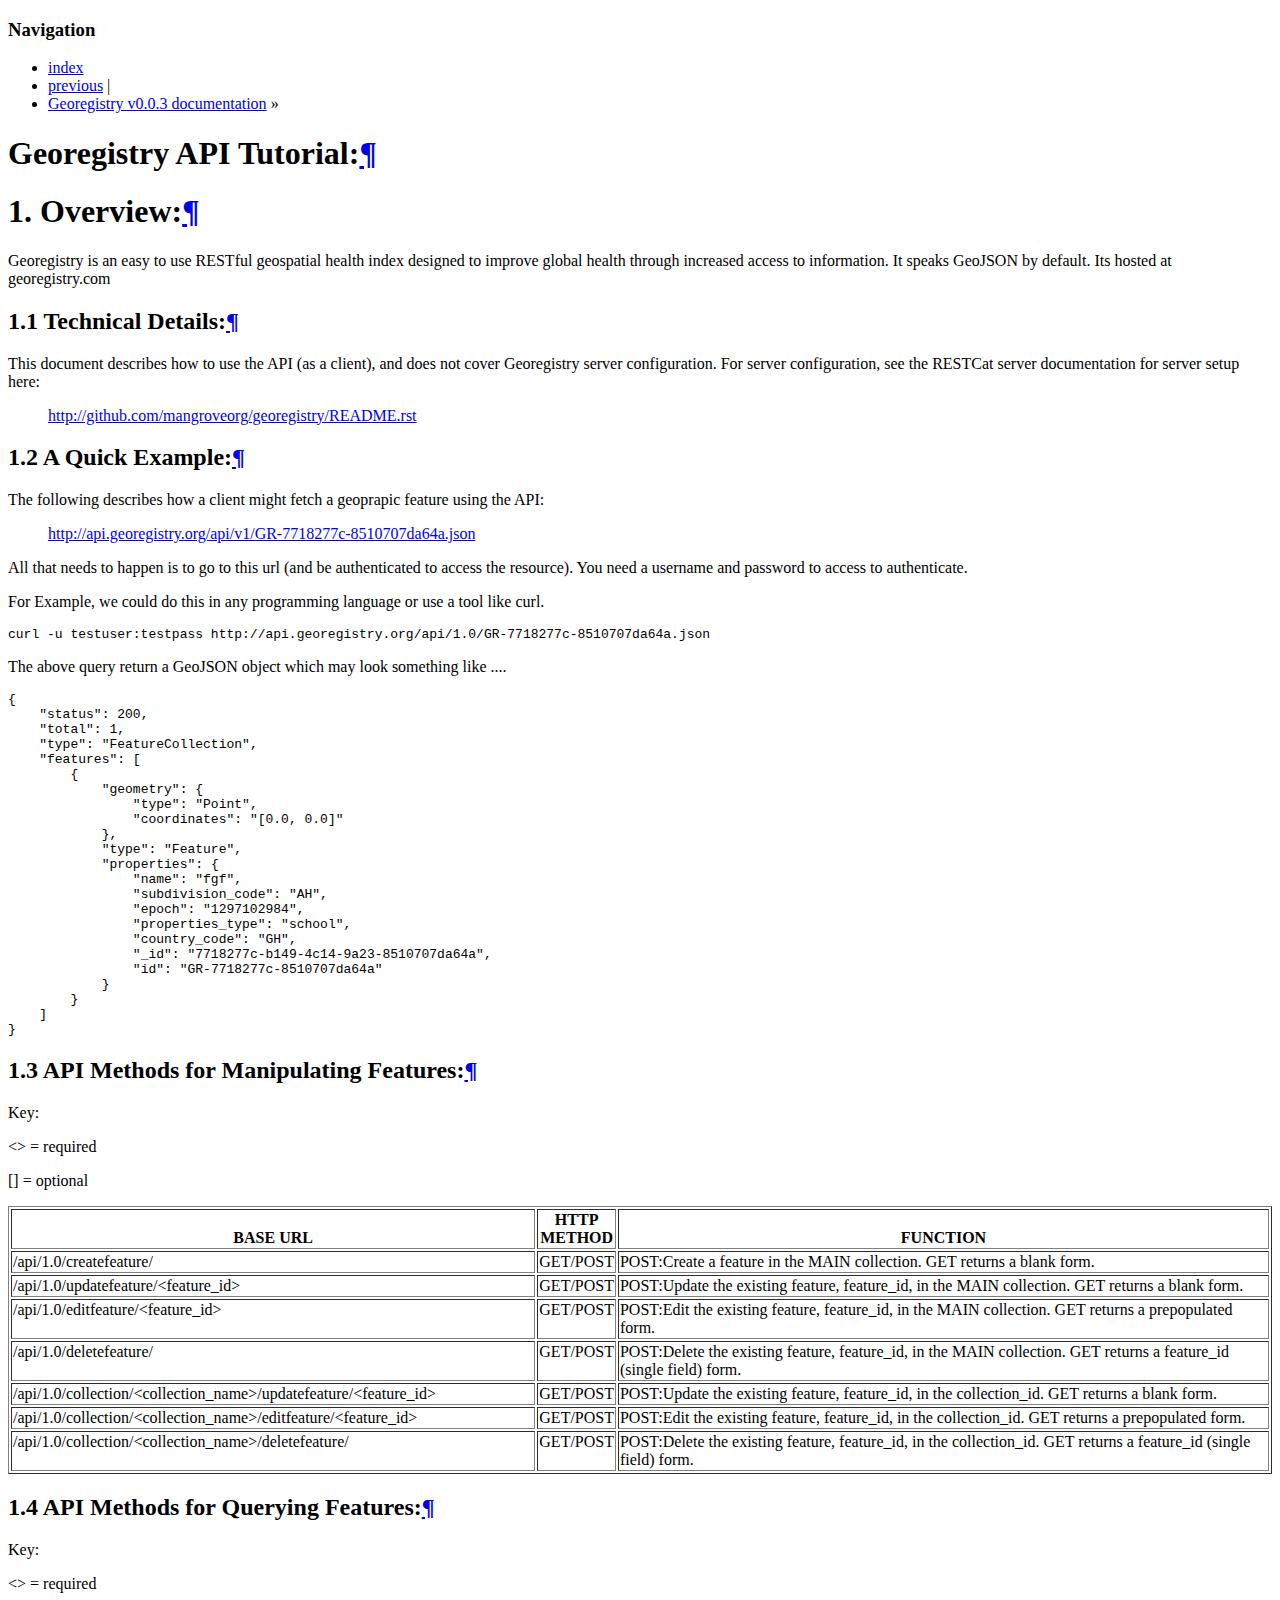
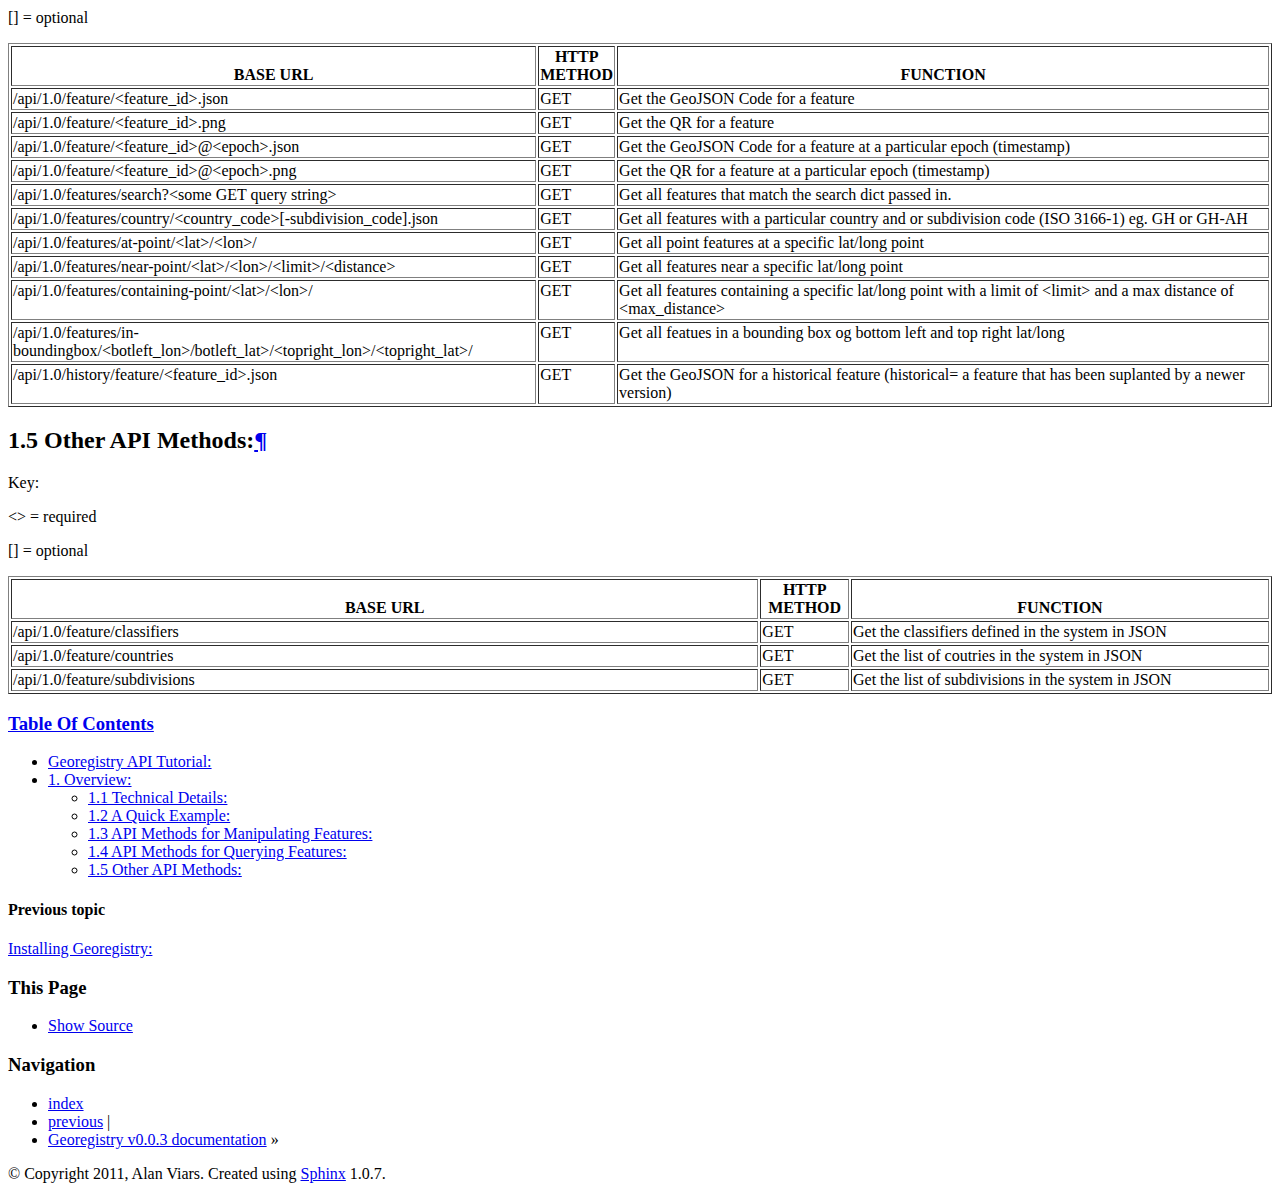
==== docs/_build/html/api-reference.html @ 960ded16 "Updated documentaion to include new API methods" ====
<!DOCTYPE html PUBLIC "-//W3C//DTD XHTML 1.0 Transitional//EN"
  "http://www.w3.org/TR/xhtml1/DTD/xhtml1-transitional.dtd">

<html xmlns="http://www.w3.org/1999/xhtml">
  <head>
    <meta http-equiv="Content-Type" content="text/html; charset=utf-8" />
    
    <title>Georegistry API Tutorial: &mdash; Georegistry v0.0.3 documentation</title>
    <link rel="stylesheet" href="_static/default.css" type="text/css" />
    <link rel="stylesheet" href="_static/pygments.css" type="text/css" />
    <script type="text/javascript">
      var DOCUMENTATION_OPTIONS = {
        URL_ROOT:    '',
        VERSION:     '0.0.3',
        COLLAPSE_INDEX: false,
        FILE_SUFFIX: '.html',
        HAS_SOURCE:  true
      };
    </script>
    <script type="text/javascript" src="_static/jquery.js"></script>
    <script type="text/javascript" src="_static/underscore.js"></script>
    <script type="text/javascript" src="_static/doctools.js"></script>
    <link rel="top" title="Georegistry v0.0.3 documentation" href="index.html" />
    <link rel="prev" title="Installing Georegistry:" href="installation.html" /> 
  </head>
  <body>
    <div class="related">
      <h3>Navigation</h3>
      <ul>
        <li class="right" style="margin-right: 10px">
          <a href="genindex.html" title="General Index"
             accesskey="I">index</a></li>
        <li class="right" >
          <a href="installation.html" title="Installing Georegistry:"
             accesskey="P">previous</a> |</li>
        <li><a href="index.html">Georegistry v0.0.3 documentation</a> &raquo;</li> 
      </ul>
    </div>  

    <div class="document">
      <div class="documentwrapper">
        <div class="bodywrapper">
          <div class="body">
            
  <div class="section" id="georegistry-api-tutorial">
<h1>Georegistry API Tutorial:<a class="headerlink" href="#georegistry-api-tutorial" title="Permalink to this headline">¶</a></h1>
<div class="toctree-wrapper compound">
<ul class="simple">
</ul>
</div>
</div>
<div class="section" id="overview">
<h1>1. Overview:<a class="headerlink" href="#overview" title="Permalink to this headline">¶</a></h1>
<p>Georegistry is an easy to use RESTful geospatial health index designed to
improve global health through increased access to information.  It speaks
GeoJSON by default. Its hosted at georegistry.com</p>
<div class="section" id="technical-details">
<h2>1.1 Technical Details:<a class="headerlink" href="#technical-details" title="Permalink to this headline">¶</a></h2>
<p>This document describes how to use the API (as a client), and does
not cover Georegistry server configuration.  For server configuration, see the
RESTCat server documentation for server setup here:</p>
<blockquote>
<div><a class="reference external" href="http://github.com/mangroveorg/georegistry/README.rst">http://github.com/mangroveorg/georegistry/README.rst</a></div></blockquote>
</div>
<div class="section" id="a-quick-example">
<h2>1.2 A Quick Example:<a class="headerlink" href="#a-quick-example" title="Permalink to this headline">¶</a></h2>
<p>The following describes how a client might fetch a geoprapic feature using the API:</p>
<blockquote>
<div><a class="reference external" href="http://api.georegistry.org/api/v1/GR-7718277c-8510707da64a.json">http://api.georegistry.org/api/v1/GR-7718277c-8510707da64a.json</a></div></blockquote>
<p>All that needs to happen is to go to this url (and be authenticated to access
the resource).  You need a username and password to access to authenticate.</p>
<p>For Example, we could do this in any programming language or use a tool like curl.</p>
<div class="highlight-python"><pre>curl -u testuser:testpass http://api.georegistry.org/api/1.0/GR-7718277c-8510707da64a.json</pre>
</div>
<p>The above query return a GeoJSON object which may look something like ....</p>
<div class="highlight-python"><div class="highlight"><pre><span class="p">{</span>
    <span class="s">&quot;status&quot;</span><span class="p">:</span> <span class="mi">200</span><span class="p">,</span>
    <span class="s">&quot;total&quot;</span><span class="p">:</span> <span class="mi">1</span><span class="p">,</span>
    <span class="s">&quot;type&quot;</span><span class="p">:</span> <span class="s">&quot;FeatureCollection&quot;</span><span class="p">,</span>
    <span class="s">&quot;features&quot;</span><span class="p">:</span> <span class="p">[</span>
        <span class="p">{</span>
            <span class="s">&quot;geometry&quot;</span><span class="p">:</span> <span class="p">{</span>
                <span class="s">&quot;type&quot;</span><span class="p">:</span> <span class="s">&quot;Point&quot;</span><span class="p">,</span>
                <span class="s">&quot;coordinates&quot;</span><span class="p">:</span> <span class="s">&quot;[0.0, 0.0]&quot;</span>
            <span class="p">},</span>
            <span class="s">&quot;type&quot;</span><span class="p">:</span> <span class="s">&quot;Feature&quot;</span><span class="p">,</span>
            <span class="s">&quot;properties&quot;</span><span class="p">:</span> <span class="p">{</span>
                <span class="s">&quot;name&quot;</span><span class="p">:</span> <span class="s">&quot;fgf&quot;</span><span class="p">,</span>
                <span class="s">&quot;subdivision_code&quot;</span><span class="p">:</span> <span class="s">&quot;AH&quot;</span><span class="p">,</span>
                <span class="s">&quot;epoch&quot;</span><span class="p">:</span> <span class="s">&quot;1297102984&quot;</span><span class="p">,</span>
                <span class="s">&quot;properties_type&quot;</span><span class="p">:</span> <span class="s">&quot;school&quot;</span><span class="p">,</span>
                <span class="s">&quot;country_code&quot;</span><span class="p">:</span> <span class="s">&quot;GH&quot;</span><span class="p">,</span>
                <span class="s">&quot;_id&quot;</span><span class="p">:</span> <span class="s">&quot;7718277c-b149-4c14-9a23-8510707da64a&quot;</span><span class="p">,</span>
                <span class="s">&quot;id&quot;</span><span class="p">:</span> <span class="s">&quot;GR-7718277c-8510707da64a&quot;</span>
            <span class="p">}</span>
        <span class="p">}</span>
    <span class="p">]</span>
<span class="p">}</span>
</pre></div>
</div>
</div>
<div class="section" id="api-methods-for-manipulating-features">
<h2>1.3 API Methods for Manipulating Features:<a class="headerlink" href="#api-methods-for-manipulating-features" title="Permalink to this headline">¶</a></h2>
<p>Key:</p>
<p>&lt;&gt; = required</p>
<p>[] = optional</p>
<table border="1" class="docutils">
<colgroup>
<col width="42%" />
<col width="5%" />
<col width="53%" />
</colgroup>
<thead valign="bottom">
<tr><th class="head">BASE URL</th>
<th class="head">HTTP METHOD</th>
<th class="head">FUNCTION</th>
</tr>
</thead>
<tbody valign="top">
<tr><td>/api/1.0/createfeature/</td>
<td>GET/POST</td>
<td>POST:Create a feature in the MAIN collection. GET returns a blank form.</td>
</tr>
<tr><td>/api/1.0/updatefeature/&lt;feature_id&gt;</td>
<td>GET/POST</td>
<td>POST:Update the existing feature, feature_id, in the MAIN collection. GET returns a blank form.</td>
</tr>
<tr><td>/api/1.0/editfeature/&lt;feature_id&gt;</td>
<td>GET/POST</td>
<td>POST:Edit the existing feature, feature_id, in the MAIN collection. GET returns a prepopulated form.</td>
</tr>
<tr><td>/api/1.0/deletefeature/</td>
<td>GET/POST</td>
<td>POST:Delete the existing feature, feature_id, in the MAIN collection. GET returns a feature_id (single field) form.</td>
</tr>
<tr><td>/api/1.0/collection/&lt;collection_name&gt;/updatefeature/&lt;feature_id&gt;</td>
<td>GET/POST</td>
<td>POST:Update the existing feature, feature_id, in the collection_id. GET returns a blank form.</td>
</tr>
<tr><td>/api/1.0/collection/&lt;collection_name&gt;/editfeature/&lt;feature_id&gt;</td>
<td>GET/POST</td>
<td>POST:Edit the existing feature, feature_id, in the collection_id. GET returns a prepopulated form.</td>
</tr>
<tr><td>/api/1.0/collection/&lt;collection_name&gt;/deletefeature/</td>
<td>GET/POST</td>
<td>POST:Delete the existing feature, feature_id, in the collection_id. GET returns a feature_id (single field) form.</td>
</tr>
</tbody>
</table>
</div>
<div class="section" id="api-methods-for-querying-features">
<h2>1.4 API Methods for Querying Features:<a class="headerlink" href="#api-methods-for-querying-features" title="Permalink to this headline">¶</a></h2>
<p>Key:</p>
<p>&lt;&gt; = required</p>
<p>[] = optional</p>
<table border="1" class="docutils">
<colgroup>
<col width="42%" />
<col width="5%" />
<col width="53%" />
</colgroup>
<thead valign="bottom">
<tr><th class="head">BASE URL</th>
<th class="head">HTTP METHOD</th>
<th class="head">FUNCTION</th>
</tr>
</thead>
<tbody valign="top">
<tr><td>/api/1.0/feature/&lt;feature_id&gt;.json</td>
<td>GET</td>
<td>Get the GeoJSON Code for a feature</td>
</tr>
<tr><td>/api/1.0/feature/&lt;feature_id&gt;.png</td>
<td>GET</td>
<td>Get the QR for a feature</td>
</tr>
<tr><td>/api/1.0/feature/&lt;feature_id&gt;&#64;&lt;epoch&gt;.json</td>
<td>GET</td>
<td>Get the GeoJSON Code for a feature at a particular epoch (timestamp)</td>
</tr>
<tr><td>/api/1.0/feature/&lt;feature_id&gt;&#64;&lt;epoch&gt;.png</td>
<td>GET</td>
<td>Get the QR for a feature at a particular epoch (timestamp)</td>
</tr>
<tr><td>/api/1.0/features/search?&lt;some GET query string&gt;</td>
<td>GET</td>
<td>Get all features that match the search dict passed in.</td>
</tr>
<tr><td>/api/1.0/features/country/&lt;country_code&gt;[-subdivision_code].json</td>
<td>GET</td>
<td>Get all features with a particular country and or subdivision code (ISO 3166-1) eg. GH or GH-AH</td>
</tr>
<tr><td>/api/1.0/features/at-point/&lt;lat&gt;/&lt;lon&gt;/</td>
<td>GET</td>
<td>Get all point features at a specific lat/long point</td>
</tr>
<tr><td>/api/1.0/features/near-point/&lt;lat&gt;/&lt;lon&gt;/&lt;limit&gt;/&lt;distance&gt;</td>
<td>GET</td>
<td>Get all features near a specific lat/long point</td>
</tr>
<tr><td>/api/1.0/features/containing-point/&lt;lat&gt;/&lt;lon&gt;/</td>
<td>GET</td>
<td>Get all features containing a specific lat/long point with a limit of &lt;limit&gt; and a max distance of &lt;max_distance&gt;</td>
</tr>
<tr><td>/api/1.0/features/in-boundingbox/&lt;botleft_lon&gt;/botleft_lat&gt;/&lt;topright_lon&gt;/&lt;topright_lat&gt;/</td>
<td>GET</td>
<td>Get all featues in a bounding box og bottom left and top right lat/long</td>
</tr>
<tr><td>/api/1.0/history/feature/&lt;feature_id&gt;.json</td>
<td>GET</td>
<td>Get the GeoJSON for a historical feature  (historical= a feature that has been suplanted by a newer version)</td>
</tr>
</tbody>
</table>
</div>
<div class="section" id="other-api-methods">
<h2>1.5 Other API Methods:<a class="headerlink" href="#other-api-methods" title="Permalink to this headline">¶</a></h2>
<p>Key:</p>
<p>&lt;&gt; = required</p>
<p>[] = optional</p>
<table border="1" class="docutils">
<colgroup>
<col width="59%" />
<col width="7%" />
<col width="33%" />
</colgroup>
<thead valign="bottom">
<tr><th class="head">BASE URL</th>
<th class="head">HTTP METHOD</th>
<th class="head">FUNCTION</th>
</tr>
</thead>
<tbody valign="top">
<tr><td>/api/1.0/feature/classifiers</td>
<td>GET</td>
<td>Get the classifiers defined in the system in JSON</td>
</tr>
<tr><td>/api/1.0/feature/countries</td>
<td>GET</td>
<td>Get the list of coutries in the system in JSON</td>
</tr>
<tr><td>/api/1.0/feature/subdivisions</td>
<td>GET</td>
<td>Get the list of subdivisions in the system in JSON</td>
</tr>
</tbody>
</table>
</div>
</div>


          </div>
        </div>
      </div>
      <div class="sphinxsidebar">
        <div class="sphinxsidebarwrapper">
  <h3><a href="index.html">Table Of Contents</a></h3>
  <ul>
<li><a class="reference internal" href="#">Georegistry API Tutorial:</a><ul>
</ul>
</li>
<li><a class="reference internal" href="#overview">1. Overview:</a><ul>
<li><a class="reference internal" href="#technical-details">1.1 Technical Details:</a></li>
<li><a class="reference internal" href="#a-quick-example">1.2 A Quick Example:</a></li>
<li><a class="reference internal" href="#api-methods-for-manipulating-features">1.3 API Methods for Manipulating Features:</a></li>
<li><a class="reference internal" href="#api-methods-for-querying-features">1.4 API Methods for Querying Features:</a></li>
<li><a class="reference internal" href="#other-api-methods">1.5 Other API Methods:</a></li>
</ul>
</li>
</ul>

  <h4>Previous topic</h4>
  <p class="topless"><a href="installation.html"
                        title="previous chapter">Installing Georegistry:</a></p>
  <h3>This Page</h3>
  <ul class="this-page-menu">
    <li><a href="_sources/api-reference.txt"
           rel="nofollow">Show Source</a></li>
  </ul>
<div id="searchbox" style="display: none">
  <h3>Quick search</h3>
    <form class="search" action="search.html" method="get">
      <input type="text" name="q" size="18" />
      <input type="submit" value="Go" />
      <input type="hidden" name="check_keywords" value="yes" />
      <input type="hidden" name="area" value="default" />
    </form>
    <p class="searchtip" style="font-size: 90%">
    Enter search terms or a module, class or function name.
    </p>
</div>
<script type="text/javascript">$('#searchbox').show(0);</script>
        </div>
      </div>
      <div class="clearer"></div>
    </div>
    <div class="related">
      <h3>Navigation</h3>
      <ul>
        <li class="right" style="margin-right: 10px">
          <a href="genindex.html" title="General Index"
             >index</a></li>
        <li class="right" >
          <a href="installation.html" title="Installing Georegistry:"
             >previous</a> |</li>
        <li><a href="index.html">Georegistry v0.0.3 documentation</a> &raquo;</li> 
      </ul>
    </div>
    <div class="footer">
        &copy; Copyright 2011, Alan Viars.
      Created using <a href="http://sphinx.pocoo.org/">Sphinx</a> 1.0.7.
    </div>
  </body>
</html>
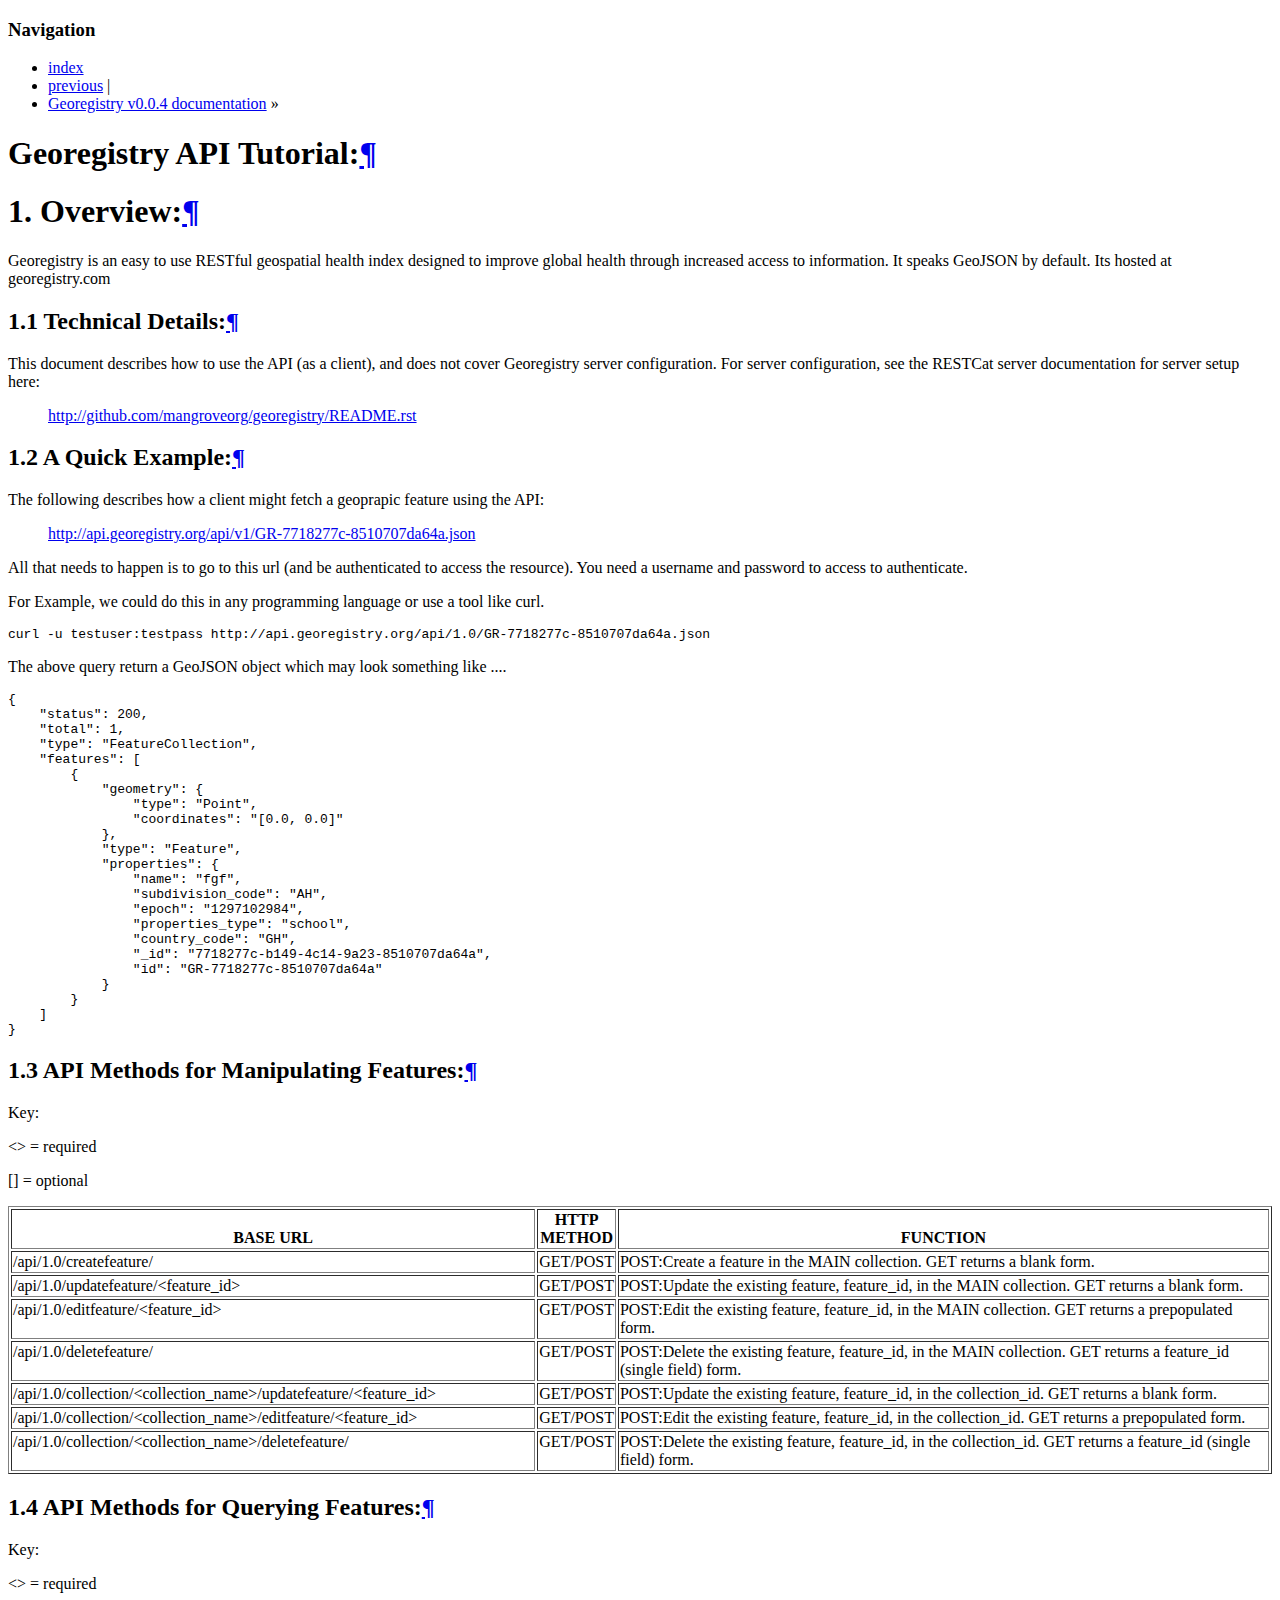
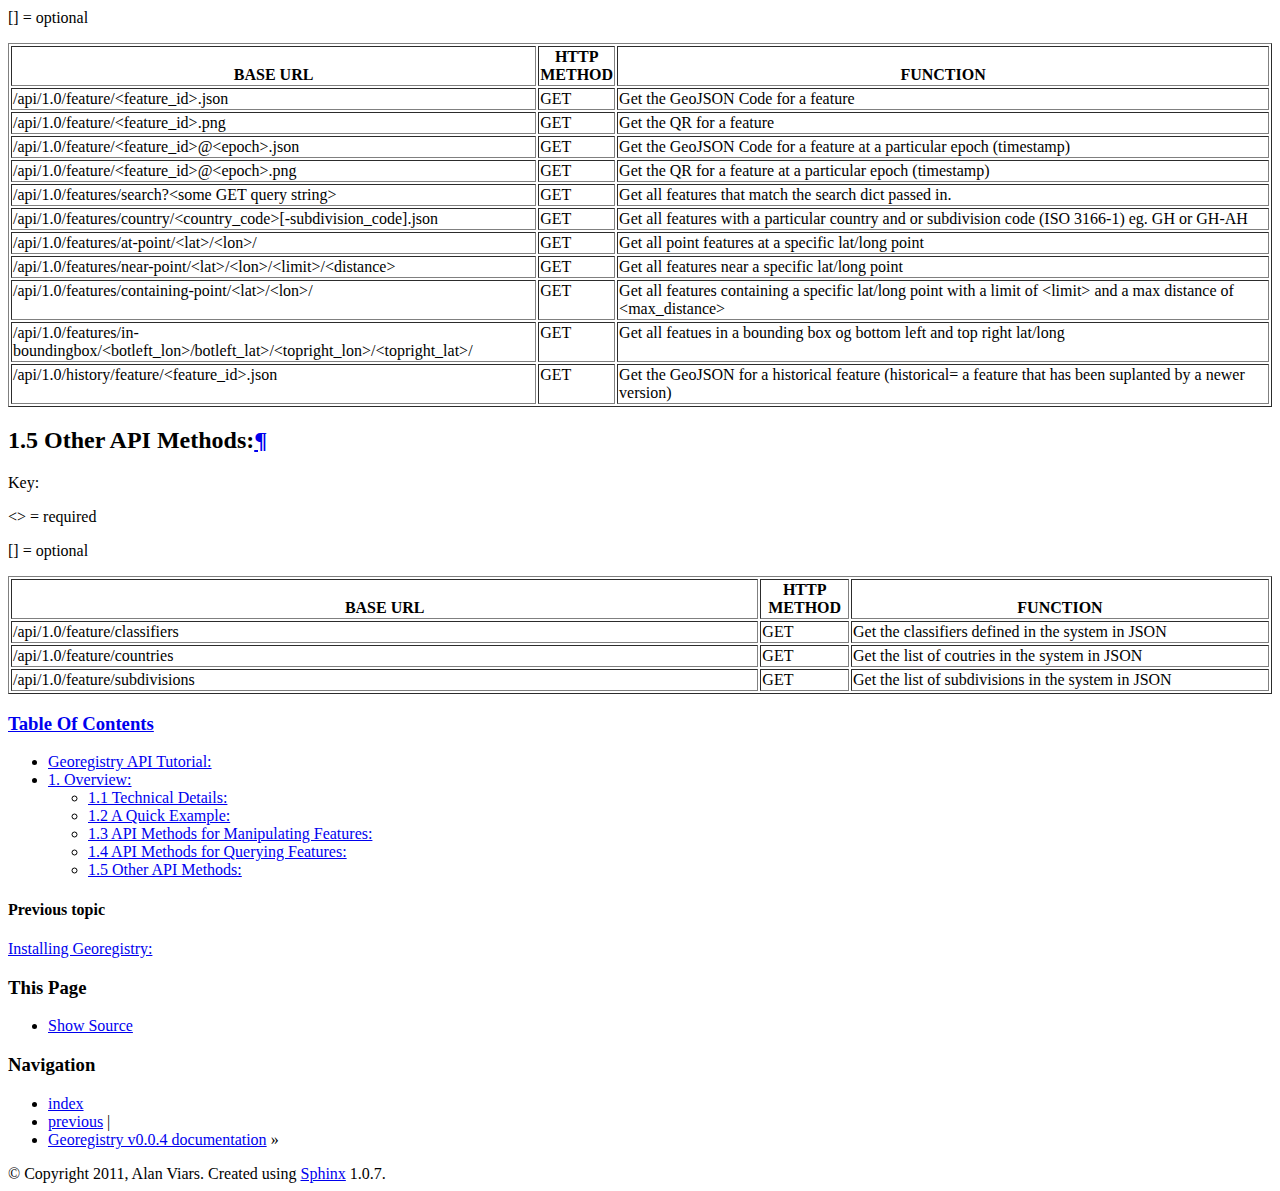
==== commit 7bf892c0: "Updated documentaion to include new API methods" ====
--- a/docs/_build/html/api-reference.html
+++ b/docs/_build/html/api-reference.html
@@ -7,13 +7,13 @@
   <head>
     <meta http-equiv="Content-Type" content="text/html; charset=utf-8" />
     
-    <title>Georegistry API Tutorial: &mdash; Georegistry v0.0.3 documentation</title>
+    <title>Georegistry API Tutorial: &mdash; Georegistry v0.0.4 documentation</title>
     <link rel="stylesheet" href="_static/default.css" type="text/css" />
     <link rel="stylesheet" href="_static/pygments.css" type="text/css" />
     <script type="text/javascript">
       var DOCUMENTATION_OPTIONS = {
         URL_ROOT:    '',
-        VERSION:     '0.0.3',
+        VERSION:     '0.0.4',
         COLLAPSE_INDEX: false,
         FILE_SUFFIX: '.html',
         HAS_SOURCE:  true
@@ -22,7 +22,7 @@
     <script type="text/javascript" src="_static/jquery.js"></script>
     <script type="text/javascript" src="_static/underscore.js"></script>
     <script type="text/javascript" src="_static/doctools.js"></script>
-    <link rel="top" title="Georegistry v0.0.3 documentation" href="index.html" />
+    <link rel="top" title="Georegistry v0.0.4 documentation" href="index.html" />
     <link rel="prev" title="Installing Georegistry:" href="installation.html" /> 
   </head>
   <body>
@@ -35,7 +35,7 @@
         <li class="right" >
           <a href="installation.html" title="Installing Georegistry:"
              accesskey="P">previous</a> |</li>
-        <li><a href="index.html">Georegistry v0.0.3 documentation</a> &raquo;</li> 
+        <li><a href="index.html">Georegistry v0.0.4 documentation</a> &raquo;</li> 
       </ul>
     </div>  
 
@@ -305,7 +305,7 @@
         <li class="right" >
           <a href="installation.html" title="Installing Georegistry:"
              >previous</a> |</li>
-        <li><a href="index.html">Georegistry v0.0.3 documentation</a> &raquo;</li> 
+        <li><a href="index.html">Georegistry v0.0.4 documentation</a> &raquo;</li> 
       </ul>
     </div>
     <div class="footer">
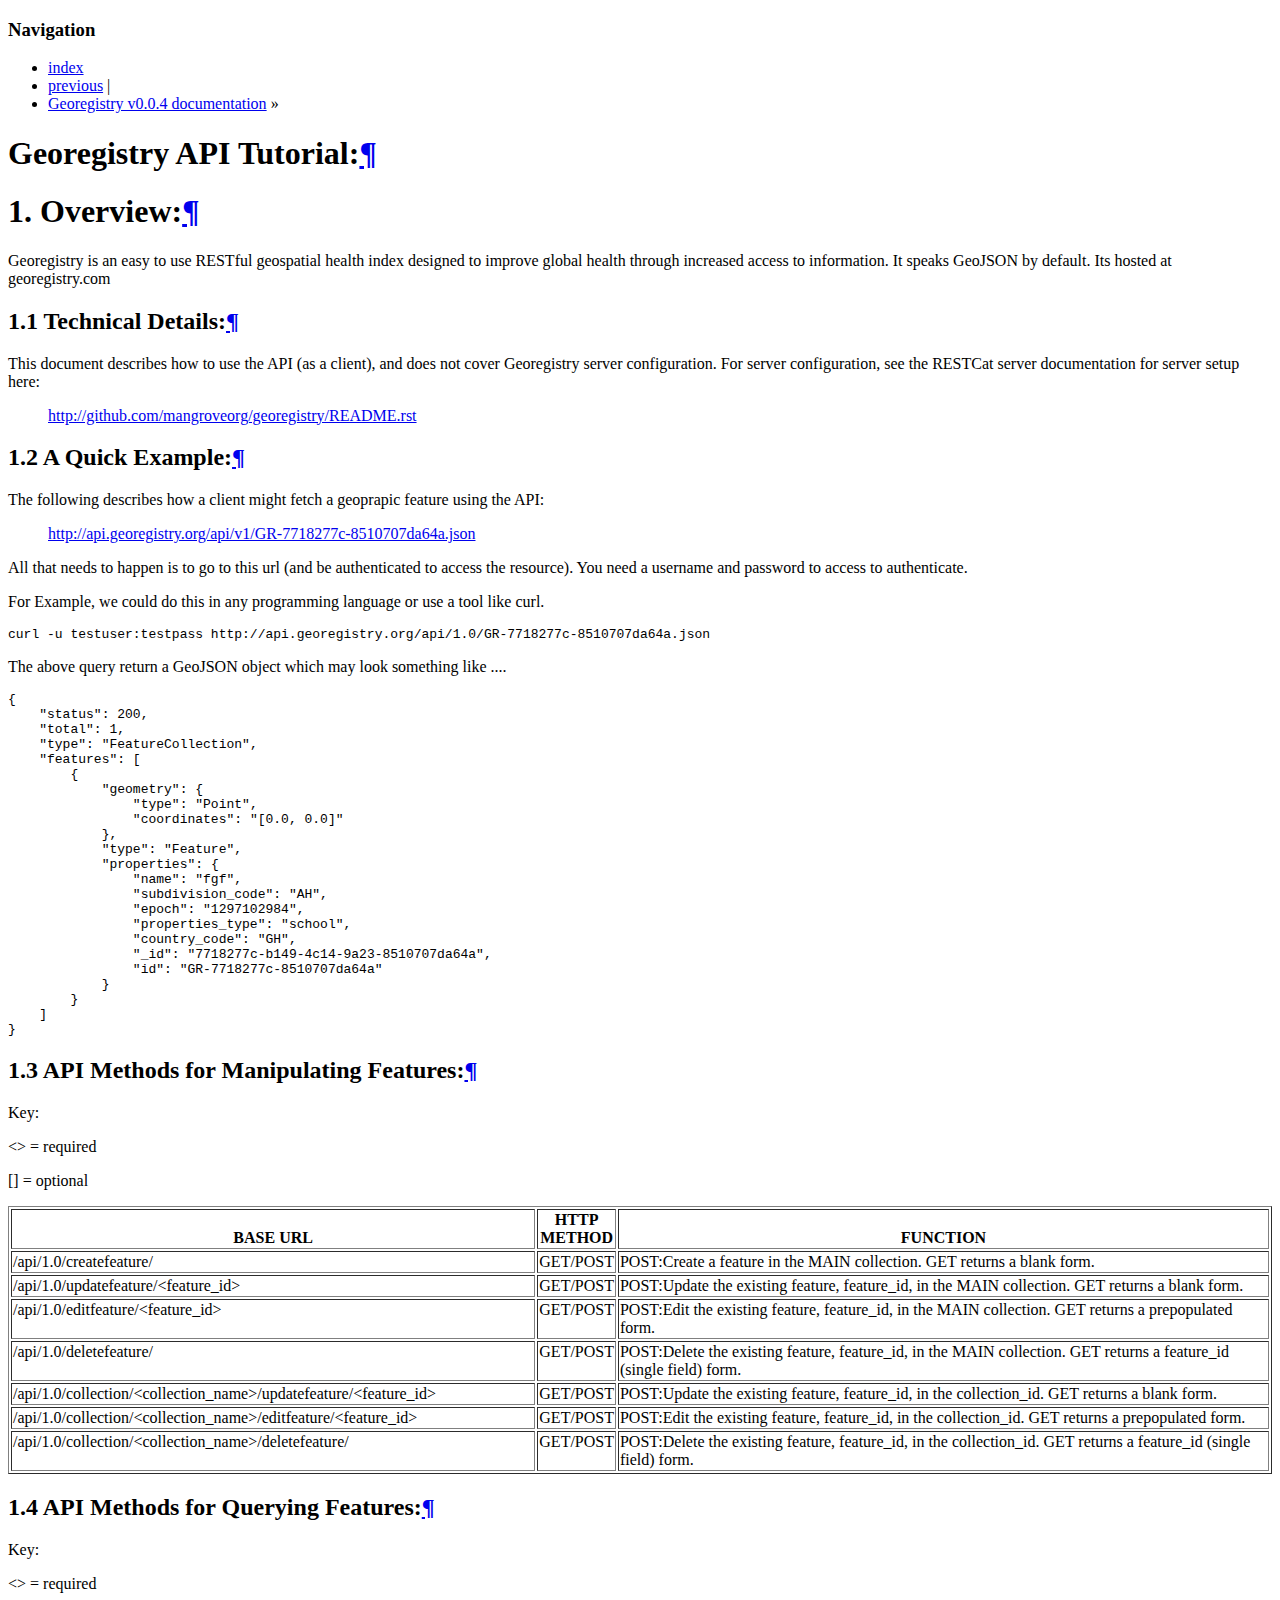
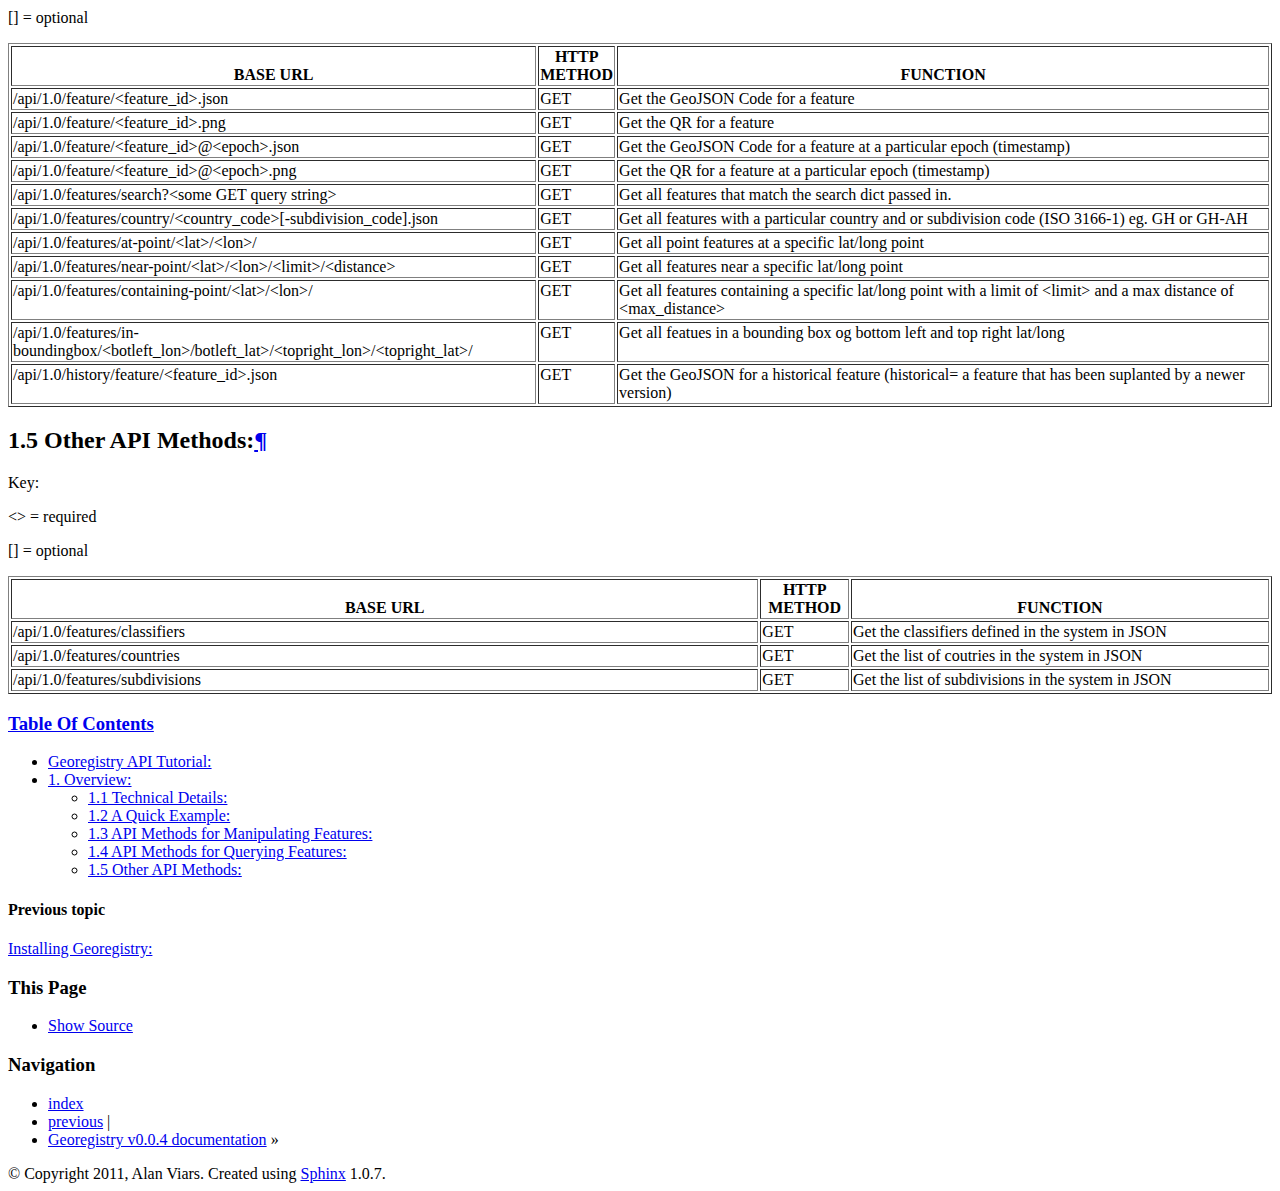
==== commit eb549740: "Updated documentaion to include new API methods" ====
--- a/docs/_build/html/api-reference.html
+++ b/docs/_build/html/api-reference.html
@@ -233,15 +233,15 @@
 </tr>
 </thead>
 <tbody valign="top">
-<tr><td>/api/1.0/feature/classifiers</td>
+<tr><td>/api/1.0/features/classifiers</td>
 <td>GET</td>
 <td>Get the classifiers defined in the system in JSON</td>
 </tr>
-<tr><td>/api/1.0/feature/countries</td>
+<tr><td>/api/1.0/features/countries</td>
 <td>GET</td>
 <td>Get the list of coutries in the system in JSON</td>
 </tr>
-<tr><td>/api/1.0/feature/subdivisions</td>
+<tr><td>/api/1.0/features/subdivisions</td>
 <td>GET</td>
 <td>Get the list of subdivisions in the system in JSON</td>
 </tr>
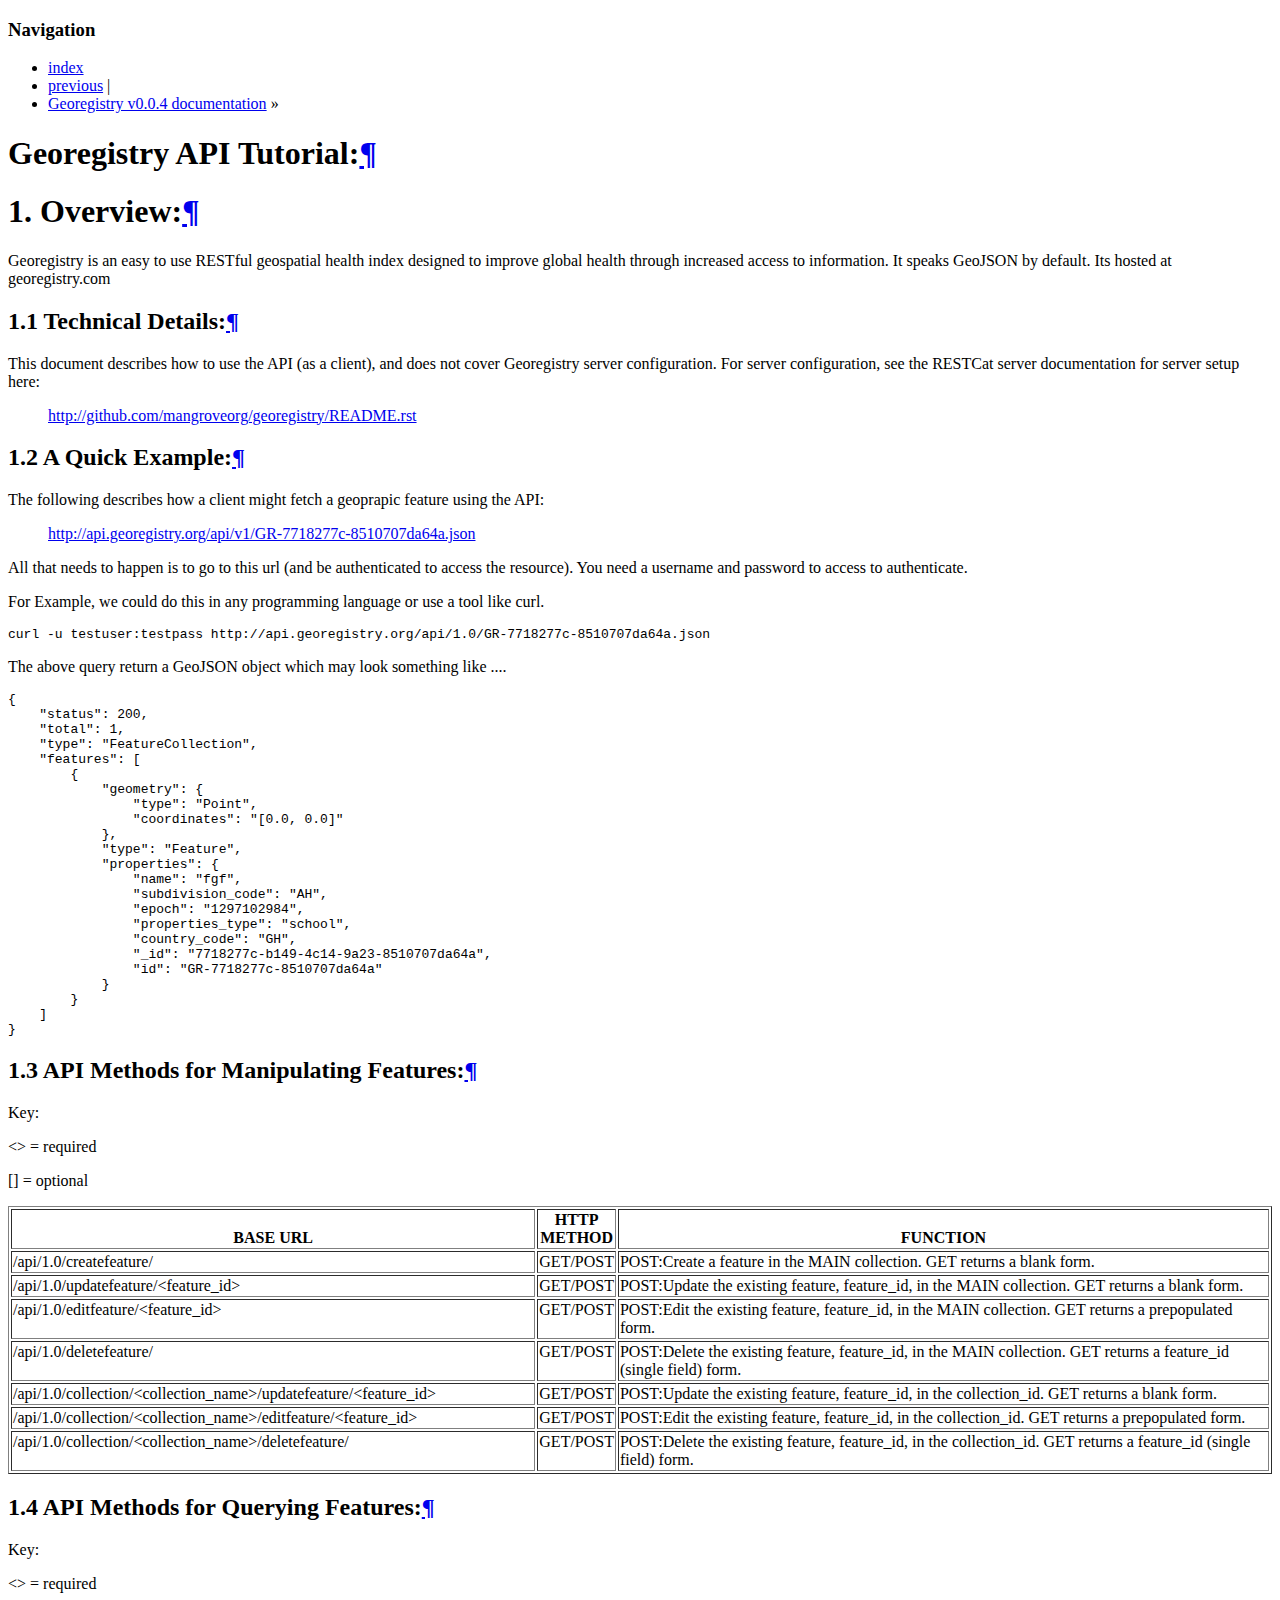
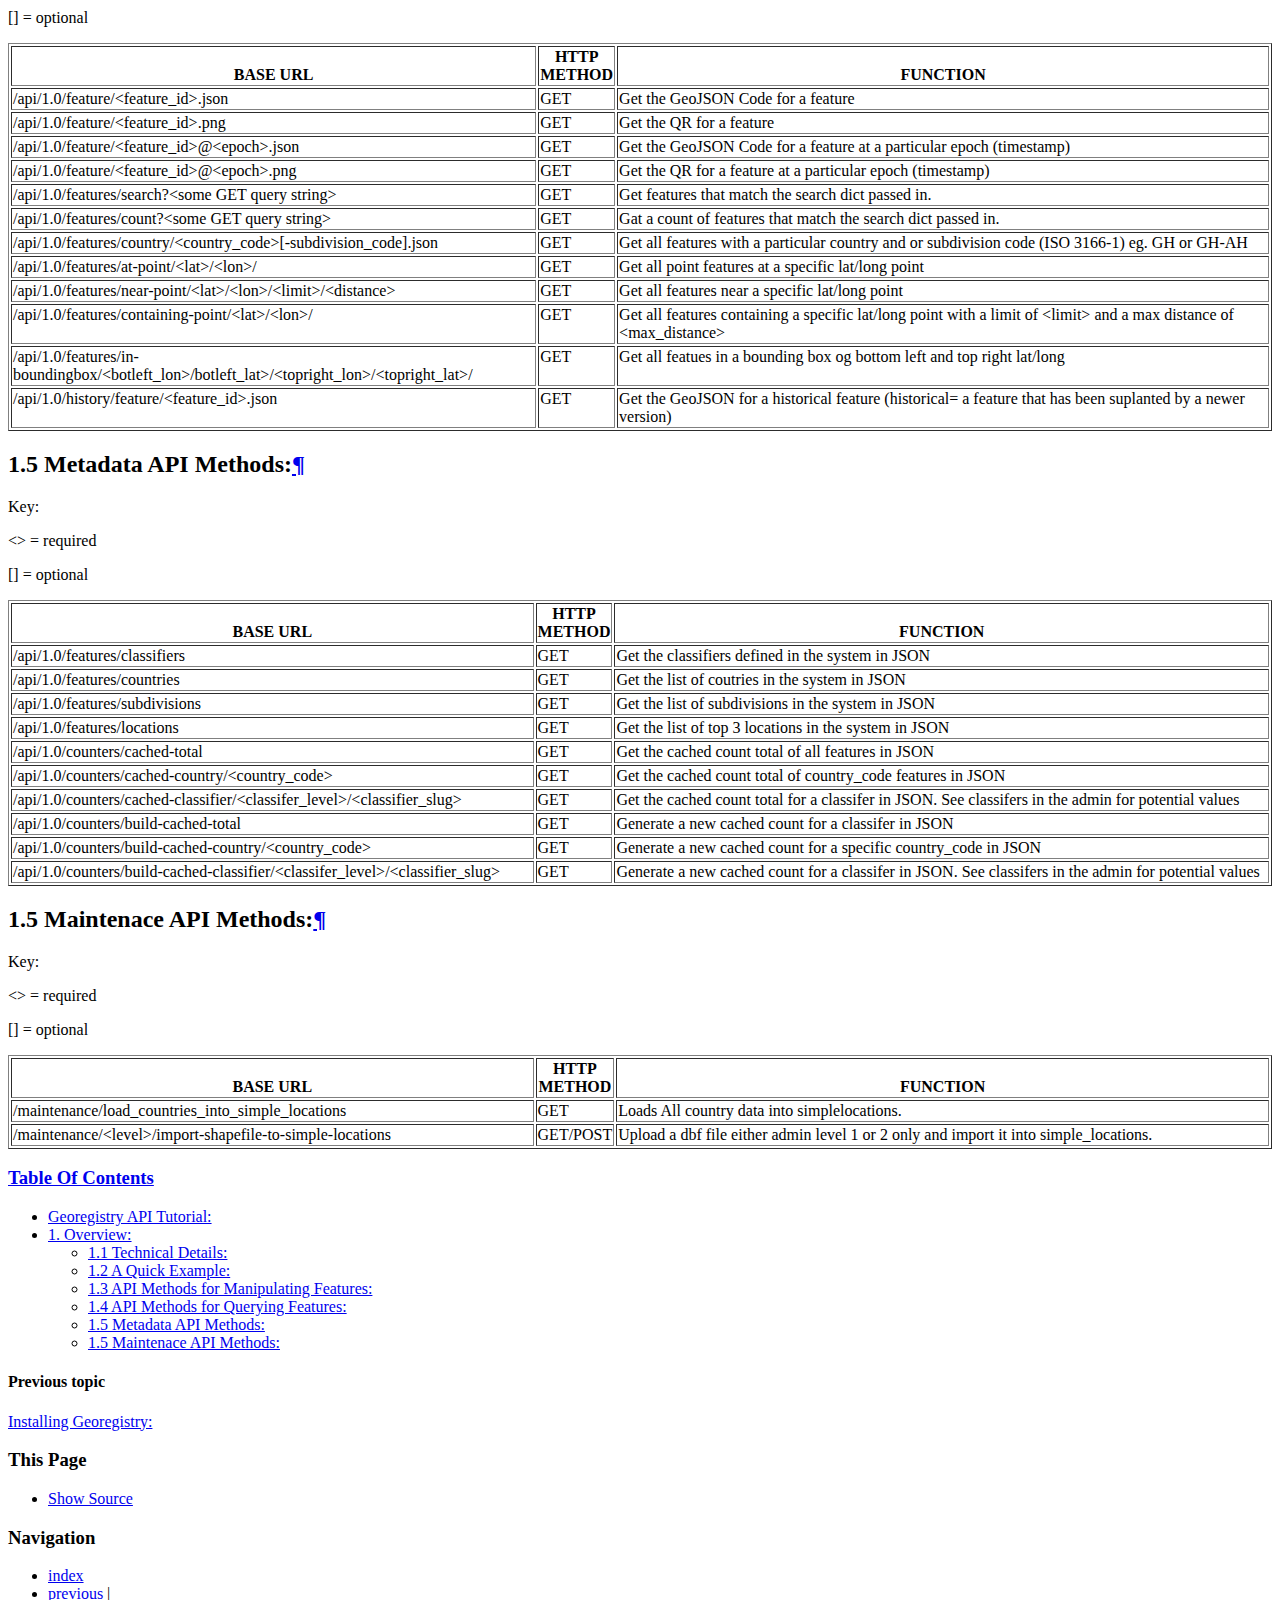
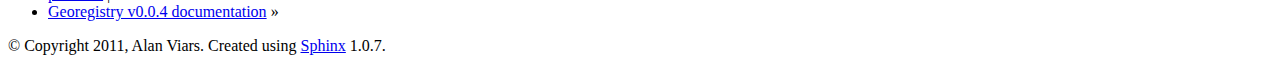
==== commit b9b00e40: "Updated documentation to cover autou[pload of data" ====
--- a/docs/_build/html/api-reference.html
+++ b/docs/_build/html/api-reference.html
@@ -186,7 +186,11 @@
 </tr>
 <tr><td>/api/1.0/features/search?&lt;some GET query string&gt;</td>
 <td>GET</td>
-<td>Get all features that match the search dict passed in.</td>
+<td>Get features that match the search dict passed in.</td>
+</tr>
+<tr><td>/api/1.0/features/count?&lt;some GET query string&gt;</td>
+<td>GET</td>
+<td>Gat a count of features that match the search dict passed in.</td>
 </tr>
 <tr><td>/api/1.0/features/country/&lt;country_code&gt;[-subdivision_code].json</td>
 <td>GET</td>
@@ -215,16 +219,16 @@
 </tbody>
 </table>
 </div>
-<div class="section" id="other-api-methods">
-<h2>1.5 Other API Methods:<a class="headerlink" href="#other-api-methods" title="Permalink to this headline">¶</a></h2>
+<div class="section" id="metadata-api-methods">
+<h2>1.5 Metadata API Methods:<a class="headerlink" href="#metadata-api-methods" title="Permalink to this headline">¶</a></h2>
 <p>Key:</p>
 <p>&lt;&gt; = required</p>
 <p>[] = optional</p>
 <table border="1" class="docutils">
 <colgroup>
-<col width="59%" />
-<col width="7%" />
-<col width="33%" />
+<col width="42%" />
+<col width="5%" />
+<col width="53%" />
 </colgroup>
 <thead valign="bottom">
 <tr><th class="head">BASE URL</th>
@@ -244,6 +248,63 @@
 <tr><td>/api/1.0/features/subdivisions</td>
 <td>GET</td>
 <td>Get the list of subdivisions in the system in JSON</td>
+</tr>
+<tr><td>/api/1.0/features/locations</td>
+<td>GET</td>
+<td>Get the list of top 3 locations in the system in JSON</td>
+</tr>
+<tr><td>/api/1.0/counters/cached-total</td>
+<td>GET</td>
+<td>Get the cached count total of all features in JSON</td>
+</tr>
+<tr><td>/api/1.0/counters/cached-country/&lt;country_code&gt;</td>
+<td>GET</td>
+<td>Get the cached count total of country_code features in JSON</td>
+</tr>
+<tr><td>/api/1.0/counters/cached-classifier/&lt;classifer_level&gt;/&lt;classifier_slug&gt;</td>
+<td>GET</td>
+<td>Get the cached count total for a classifer in JSON. See classifers in the admin for potential values</td>
+</tr>
+<tr><td>/api/1.0/counters/build-cached-total</td>
+<td>GET</td>
+<td>Generate a new cached count for a classifer in JSON</td>
+</tr>
+<tr><td>/api/1.0/counters/build-cached-country/&lt;country_code&gt;</td>
+<td>GET</td>
+<td>Generate a new cached count for a specific country_code  in JSON</td>
+</tr>
+<tr><td>/api/1.0/counters/build-cached-classifier/&lt;classifer_level&gt;/&lt;classifier_slug&gt;</td>
+<td>GET</td>
+<td>Generate a new cached count for a classifer  in JSON. See classifers in the admin for potential values</td>
+</tr>
+</tbody>
+</table>
+</div>
+<div class="section" id="maintenace-api-methods">
+<h2>1.5 Maintenace API Methods:<a class="headerlink" href="#maintenace-api-methods" title="Permalink to this headline">¶</a></h2>
+<p>Key:</p>
+<p>&lt;&gt; = required</p>
+<p>[] = optional</p>
+<table border="1" class="docutils">
+<colgroup>
+<col width="42%" />
+<col width="5%" />
+<col width="53%" />
+</colgroup>
+<thead valign="bottom">
+<tr><th class="head">BASE URL</th>
+<th class="head">HTTP METHOD</th>
+<th class="head">FUNCTION</th>
+</tr>
+</thead>
+<tbody valign="top">
+<tr><td>/maintenance/load_countries_into_simple_locations</td>
+<td>GET</td>
+<td>Loads All country data into simplelocations.</td>
+</tr>
+<tr><td>/maintenance/&lt;level&gt;/import-shapefile-to-simple-locations</td>
+<td>GET/POST</td>
+<td>Upload a dbf file either admin level 1 or 2 only and import it into simple_locations.</td>
 </tr>
 </tbody>
 </table>
@@ -266,7 +327,8 @@
 <li><a class="reference internal" href="#a-quick-example">1.2 A Quick Example:</a></li>
 <li><a class="reference internal" href="#api-methods-for-manipulating-features">1.3 API Methods for Manipulating Features:</a></li>
 <li><a class="reference internal" href="#api-methods-for-querying-features">1.4 API Methods for Querying Features:</a></li>
-<li><a class="reference internal" href="#other-api-methods">1.5 Other API Methods:</a></li>
+<li><a class="reference internal" href="#metadata-api-methods">1.5 Metadata API Methods:</a></li>
+<li><a class="reference internal" href="#maintenace-api-methods">1.5 Maintenace API Methods:</a></li>
 </ul>
 </li>
 </ul>
